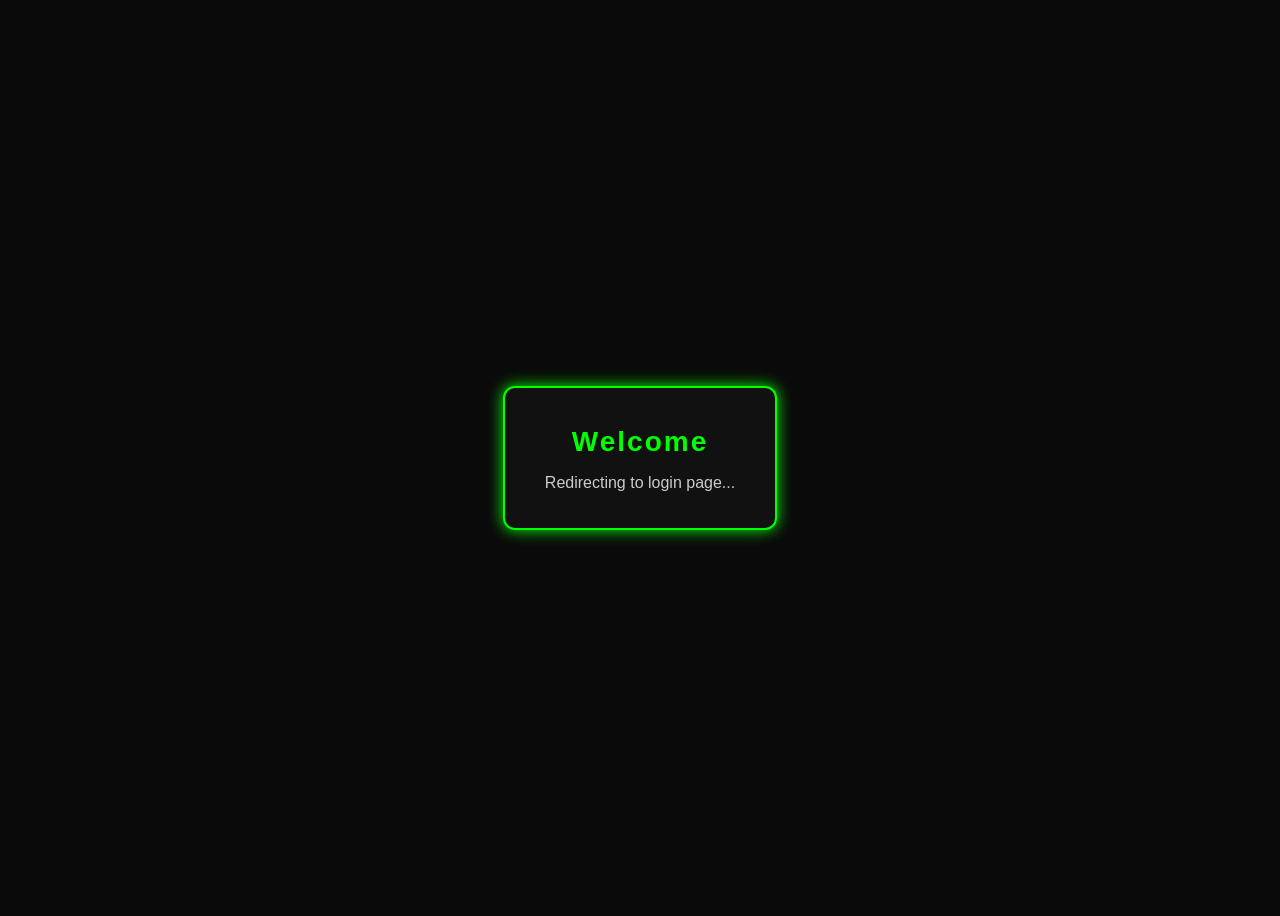
==== index.html @ 2a4c2a4d "Add index.html for redirecting to login page" ====
<!DOCTYPE html>
<html lang="en">
<head>
    <meta charset="UTF-8" />
    <meta name="viewport" content="width=device-width, initial-scale=1.0" />
    <title>Redirecting...</title>

    <style>
        body {
            background: #0a0a0a;
            color: #fff;
            display: flex;
            justify-content: center;
            align-items: center;
            height: 100vh;
            font-family: Arial, sans-serif;
            text-align: center;
        }

        .box {
            padding: 20px 40px;
            background: #111;
            border: 2px solid #0f0;
            border-radius: 12px;
            box-shadow: 0 0 15px #0f0;
        }

        h1 {
            margin-bottom: 10px;
            font-size: 28px;
            color: #0f0;
            letter-spacing: 2px;
        }

        p {
            color: #ccc;
            font-size: 16px;
        }
    </style>

    <!-- إعادة توجيه تلقائي إلى login.html -->
    <meta http-equiv="refresh" content="2; url=login.html" />
</head>

<body>
    <div class="box">
        <h1>Welcome</h1>
        <p>Redirecting to login page...</p>
    </div>
</body>
</html>
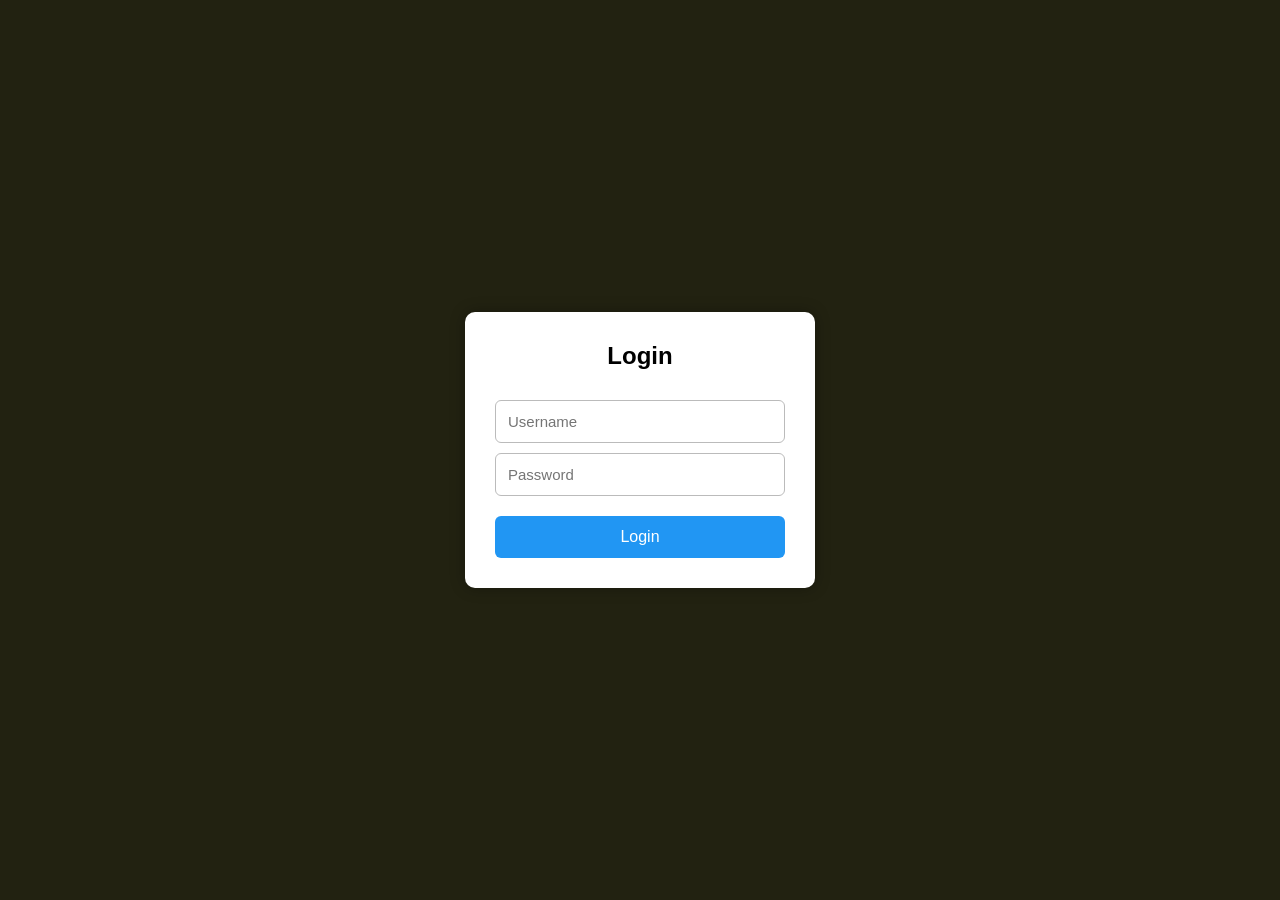
==== commit df42e181: "Rename wep.html to index.html" ====
--- a/index.html
+++ b/index.html
@@ -1,51 +1,29 @@
 <!DOCTYPE html>
 <html lang="en">
 <head>
-    <meta charset="UTF-8" />
-    <meta name="viewport" content="width=device-width, initial-scale=1.0" />
-    <title>Redirecting...</title>
-
-    <style>
-        body {
-            background: #0a0a0a;
-            color: #fff;
-            display: flex;
-            justify-content: center;
-            align-items: center;
-            height: 100vh;
-            font-family: Arial, sans-serif;
-            text-align: center;
-        }
-
-        .box {
-            padding: 20px 40px;
-            background: #111;
-            border: 2px solid #0f0;
-            border-radius: 12px;
-            box-shadow: 0 0 15px #0f0;
-        }
-
-        h1 {
-            margin-bottom: 10px;
-            font-size: 28px;
-            color: #0f0;
-            letter-spacing: 2px;
-        }
-
-        p {
-            color: #ccc;
-            font-size: 16px;
-        }
-    </style>
-
-    <!-- إعادة توجيه تلقائي إلى login.html -->
-    <meta http-equiv="refresh" content="2; url=login.html" />
+    <meta charset="UTF-8">
+    <meta name="viewport" content="width=device-width, initial-scale=1.0">
+    <title>Login Only</title>
+    <link rel="stylesheet" href="wep.css">
 </head>
 
 <body>
-    <div class="box">
-        <h1>Welcome</h1>
-        <p>Redirecting to login page...</p>
+
+    <div class="container">
+
+        <div class="form-box" id="login-box">
+            <h2>Login</h2>
+
+            <form id="loginForm">
+                <input type="text" placeholder="Username" id="loginUser" required>
+                <input type="password" placeholder="Password" id="loginPass" required>
+
+                <button type="submit">Login</button>
+            </form>
+        </div>
+
     </div>
+
+    <script src="wep.js"></script>
 </body>
 </html>
--- a/wep.css
+++ b/wep.css
@@ -0,0 +1,68 @@
+* {
+    margin: 0;
+    padding: 0;
+    box-sizing: border-box;
+    font-family: sans-serif;
+}
+
+body {
+    height: 100vh;
+    display: flex;
+    justify-content: center;
+    align-items: center;
+    background: #221;
+}
+
+.container {
+    width: 350px;
+}
+
+.form-box {
+    background: #fff;
+    padding: 30px;
+    border-radius: 10px;
+    box-shadow: 0 0 15px rgba(0,0,0,0.3);
+    text-align: center;
+}
+
+.form-box h2 {
+    margin-bottom: 20px;
+}
+
+.form-box input {
+    width: 100%;
+    padding: 12px;
+    margin-top: 10px;
+    border: 1px solid #bbb;
+    border-radius: 6px;
+    font-size: 15px;
+}
+
+button {
+    width: 100%;
+    padding: 12px;
+    margin-top: 20px;
+    border: none;
+    background: #2196F3;
+    color: #fff;
+    font-size: 16px;
+    border-radius: 6px;
+    cursor: pointer;
+}
+
+button:hover {
+    background: #0b7dda;
+}
+
+.switch {
+    margin-top: 15px;
+}
+
+.switch a {
+    color: #2196F3;
+    text-decoration: none;
+    font-weight: bold;
+}
+
+.hidden {
+    display: none;
